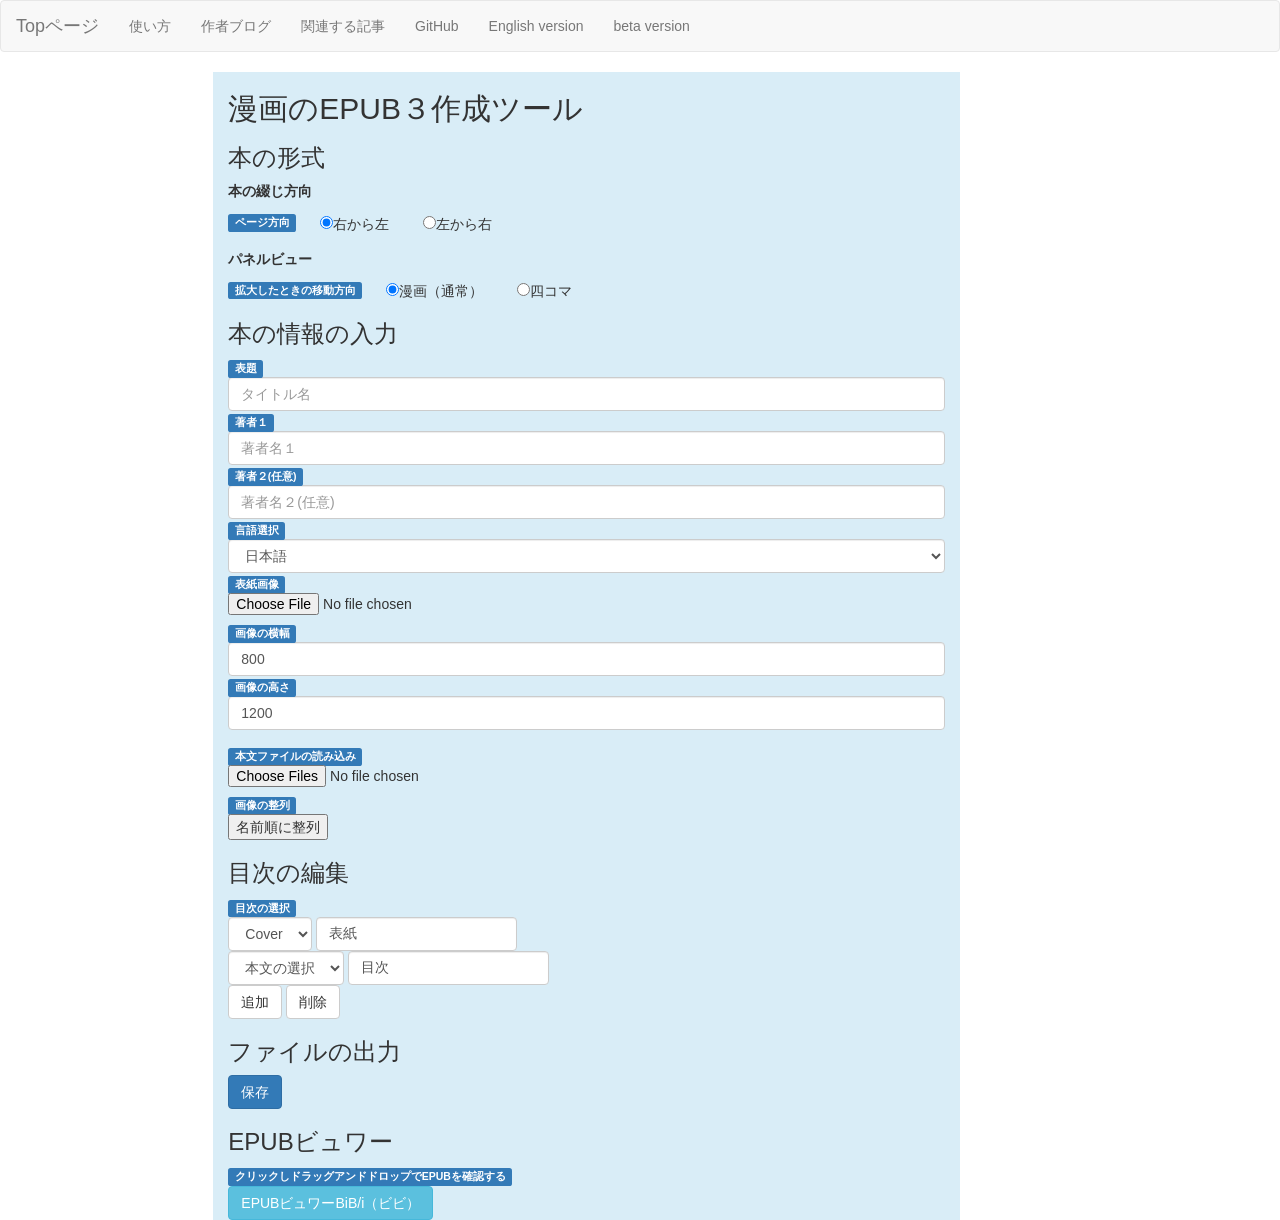
==== index.html @ fa166e29 "add webp." ====
<!DOCTYPE html>
<html lang="ja">

<head prefix="og: http://ogp.me/ns# fb: http://ogp.me/ns/fb# article: http://ogp.me/ns/article#">
  <meta charset="utf-8">
  <meta http-equiv="X-UA-Compatible" content="IE=edge">
  <meta name="viewport" content="width=device-width, initial-scale=1">
  <!--OGP -->
  <meta property="og:title" content="漫画のEPUB作成サイト" />
  <meta property="og:type" content="website" />
  <meta property="og:site_name" content="FixedLayout Epub3.js" />
  <meta property="og:description" content="kobo、bookwalker、Kindle、iBooks向けの漫画のEPUB作成サイト" />
  <link rel="shortcut icon" href="favicon.ico" type="image/vnd.microsoft.icon" />
  <link rel="icon" href="favicon.ico" type="image/vnd.microsoft.icon" />
  <title>FixedLayout Epub3.js</title>
  <!-- BootstrapのCSS読み込み -->
  <link rel="stylesheet" href="https://maxcdn.bootstrapcdn.com/bootstrap/3.3.7/css/bootstrap.min.css"
    integrity="sha384-BVYiiSIFeK1dGmJRAkycuHAHRg32OmUcww7on3RYdg4Va+PmSTsz/K68vbdEjh4u" crossorigin="anonymous">
  <!-- Google tag (gtag.js) -->
  <script async src="https://www.googletagmanager.com/gtag/js?id=UA-93342586-1"></script>
  <script>
    window.dataLayer = window.dataLayer || [];
    function gtag() { dataLayer.push(arguments); }
    gtag('js', new Date());

    gtag('config', 'UA-93342586-1');
  </script>
  <!-- jQuery読み込み -->
  <script defer src="https://code.jquery.com/jquery-1.12.4.min.js"
    integrity="sha256-ZosEbRLbNQzLpnKIkEdrPv7lOy9C27hHQ+Xp8a4MxAQ=" crossorigin="anonymous"></script>
  <!-- BootstrapのJS読み込み -->
  <script defer src="https://maxcdn.bootstrapcdn.com/bootstrap/3.3.7/js/bootstrap.min.js"
    integrity="sha384-Tc5IQib027qvyjSMfHjOMaLkfuWVxZxUPnCJA7l2mCWNIpG9mGCD8wGNIcPD7Txa"
    crossorigin="anonymous"></script>
  <!-- 追加した部分 -->
  <script defer type="text/javascript" src="js/jszip.min.js"></script>
  <script defer type="text/javascript" src="js/FileSaver.js"></script>
  <script defer type="text/javascript" src="js/uuid.js"></script>
  <script defer type="text/javascript" src="js/FixedEpub3.js"></script>
  <script defer type="text/javascript" src="js/vkbeautify.js"></script>
  <script defer type="text/javascript" src="https://cdn.jsdelivr.net/npm/natsort@latest/index.min.js"></script>
</head>

<body>
  <!-- ナビゲーション -->
  <nav class="navbar navbar-default">
    <div class="container-fluid ">
      <div class="navbar-header">
        <button type="button" class="navbar-toggle collapsed" data-toggle="collapse" data-target="#navbarEexample">
          <span class="sr-only">Toggle navigation</span>
          <span class="icon-bar"></span>
          <span class="icon-bar"></span>
          <span class="icon-bar"></span>
        </button>
        <a class="navbar-brand" href="https://kyukyunyorituryo.github.io/">Topページ</a>
      </div>

      <div class="collapse navbar-collapse" id="navbarEexample">
        <ul class="nav navbar-nav">
          <li><a href="./about.html">使い方</a></li>
          <li><a href="http://99nyorituryo.hatenablog.com/">作者ブログ</a></li>
          <li><a href="http://99nyorituryo.hatenablog.com/archive/category/Fixed%20Layout%20EPUB3">関連する記事</a></li>
          <li><a href="https://github.com/kyukyunyorituryo/FixedEpub3JS">GitHub</a></li>
          <li><a href="https://kyukyunyorituryo.github.io/FixedEpub3JS/en/">English version</a></li>
          <li><a href="https://kyukyunyorituryo.github.io/FixedEpub3JS/index_beta.html">beta version</a></li>
        </ul>
      </div>
    </div>
  </nav>
  <div class=" col-sm-2"></div>
  <div id="bg" class="container bg-info col-sm-7">


    <h2>漫画のEPUB３作成ツール</h2>
    <!-- snsボタン -->
    <h3>本の形式</h3>
    <div class="form-group ">
      <p class="control-label"><b>本の綴じ方向</b></p>
      <label class="label label-primary">ページ方向</label>
      <label class="checkbox-inline"><input type="radio" name="radio" id="binding-rtl" value="radio1"
          checked="">右から左</label>
      <label class="checkbox-inline"><input type="radio" name="radio" id="binding-ltr" value="radio2">左から右</label>
    </div>
    <div class="form-group ">
      <p class="control-label"><b>パネルビュー</b></p>
      <label class="label label-primary">拡大したときの移動方向</label>
      <label class="checkbox-inline"><input type="radio" name="radio2" id="panel-h" value="radio3"
          checked="">漫画（通常）</label>
      <label class="checkbox-inline"><input type="radio" name="radio2" id="panel-v" value="radio4">四コマ</label>
    </div>

    <h3>本の情報の入力</h3>
    <div class="form-group ">
      <label class="label label-primary">表題</label>
      <input type="text" class="form-control " id="title" placeholder="タイトル名">

      <label class="label label-primary">著者１</label>
      <input type="text" class="form-control" id="author1" placeholder="著者名１">
      <label class="label label-primary">著者２(任意)</label>
      <input type="text" class="form-control" id="author2" placeholder="著者名２(任意)">
      <!-- 多言語対応-->
      <label class="label label-primary">言語選択</label>
      <select class="form-control" id="LangSelect">
        <option value="zh">中国語</option>
        <option value="en">英語</option>

        <option selected value="ja">日本語</option>
      </select>
      <!-- 多言語対応-->
      <label class="label label-primary">表紙画像</label>
      <input type="file" id="coverfile" name="coverfile" accept="image/png,image/jpeg,image/webp">
      <output id="coverthumb"></output>
      <label class="label label-primary">画像の横幅</label>
      <input type="number" class="form-control" id="imgwidth" min="1" value="800" placeholder="800">
      <label class="label label-primary">画像の高さ</label>
      <input type="number" class="form-control" id="imgheight" min="1" value="1200" placeholder="1200">
    </div>
    <style>
      .thumb {
        height: 75px;
        border: 1px solid #000;
        margin: 10px 5px 0 0;
      }
    </style>
    <div>
      <label class="label label-primary">本文ファイルの読み込み</label>
      <input type="file" id="files" name="files[]" multiple="multiple" accept="image/png,image/jpeg,image/webp">
      <output id="list"></output>
      <label class="label label-primary">画像の整列</label>

      <div><button type=button id="sort">名前順に整列</button></div>

    </div>

    <h3>目次の編集</h3>
    <div id="menu-group">
      <label class="label label-primary">目次の選択</label>
      <form class="form-inline">
        <div class="form-group">
          <label class="sr-only" for="InputSelect">選択</label>
          <select class="form-control" id="InputSelect">
            <option>Cover</option>
          </select>
        </div>
        <div class="form-group">
          <label class="sr-only">目次の書換</label>
          <input type="text" class="form-control" id="covertext" value="表紙" placeholder="目次タイトル">
        </div>
      </form>

      <form class="form-inline" name="formNav">

        <div class="form-group">
          <label class="sr-only" for="InputSelect">選択</label>
          <select class="form-control" id="InputSelect2" name="selectNav">
            <option>本文の選択</option>
          </select>
        </div>
        <div class="form-group">
          <label class="sr-only">目次の書換</label>
          <input type="text" class="form-control" id="navtext1" name="editNav" value="目次" placeholder="目次タイトル">
        </div>
      </form>
    </div>
    <!--目次の追加や削除-->
    <button type="submit" class="btn btn-default" id="addmenu">追加</button>
    <button type="submit" class="btn btn-default" id="removeselect">削除</button>

    <h3>ファイルの出力</h3>

    <button id="demo" class="btn btn-primary">保存</button>
    <h3>EPUBビュワー</h3>
    <label class="label label-primary">クリックしドラッグアンドドロップでEPUBを確認する</label></br>
    <a class="btn btn-info" href="Bibi/bibi/index.html" target="_blank">EPUBビュワーBiB/i（ビビ）</a>
    <span id="status"></span>
    <!-- モーダルの設定です -->
    <div class="modal fade" id="imagemodal" tabindex="-1" role="dialog" aria-labelledby="myModalLabel"
      aria-hidden="true">
      <div class="modal-dialog">
        <div class="modal-content">
          <div class="modal-header">
            <button type="button" class="close" data-dismiss="modal"><span aria-hidden="true">&times;</span><span
                class="sr-only">Close</span></button>
            <h4 class="modal-title" id="myModalLabel">プレビュー</h4>
          </div>

          <div class="modal-body">
            <img src="" id="imagepreview" class="img-responsive">
          </div>
          <div class="modal-footer">
            <button type="button" class="btn btn-default" data-dismiss="modal">Close</button>
          </div>
        </div>
      </div>
    </div><!-- /modal -->
  </div>

</body>

</html>
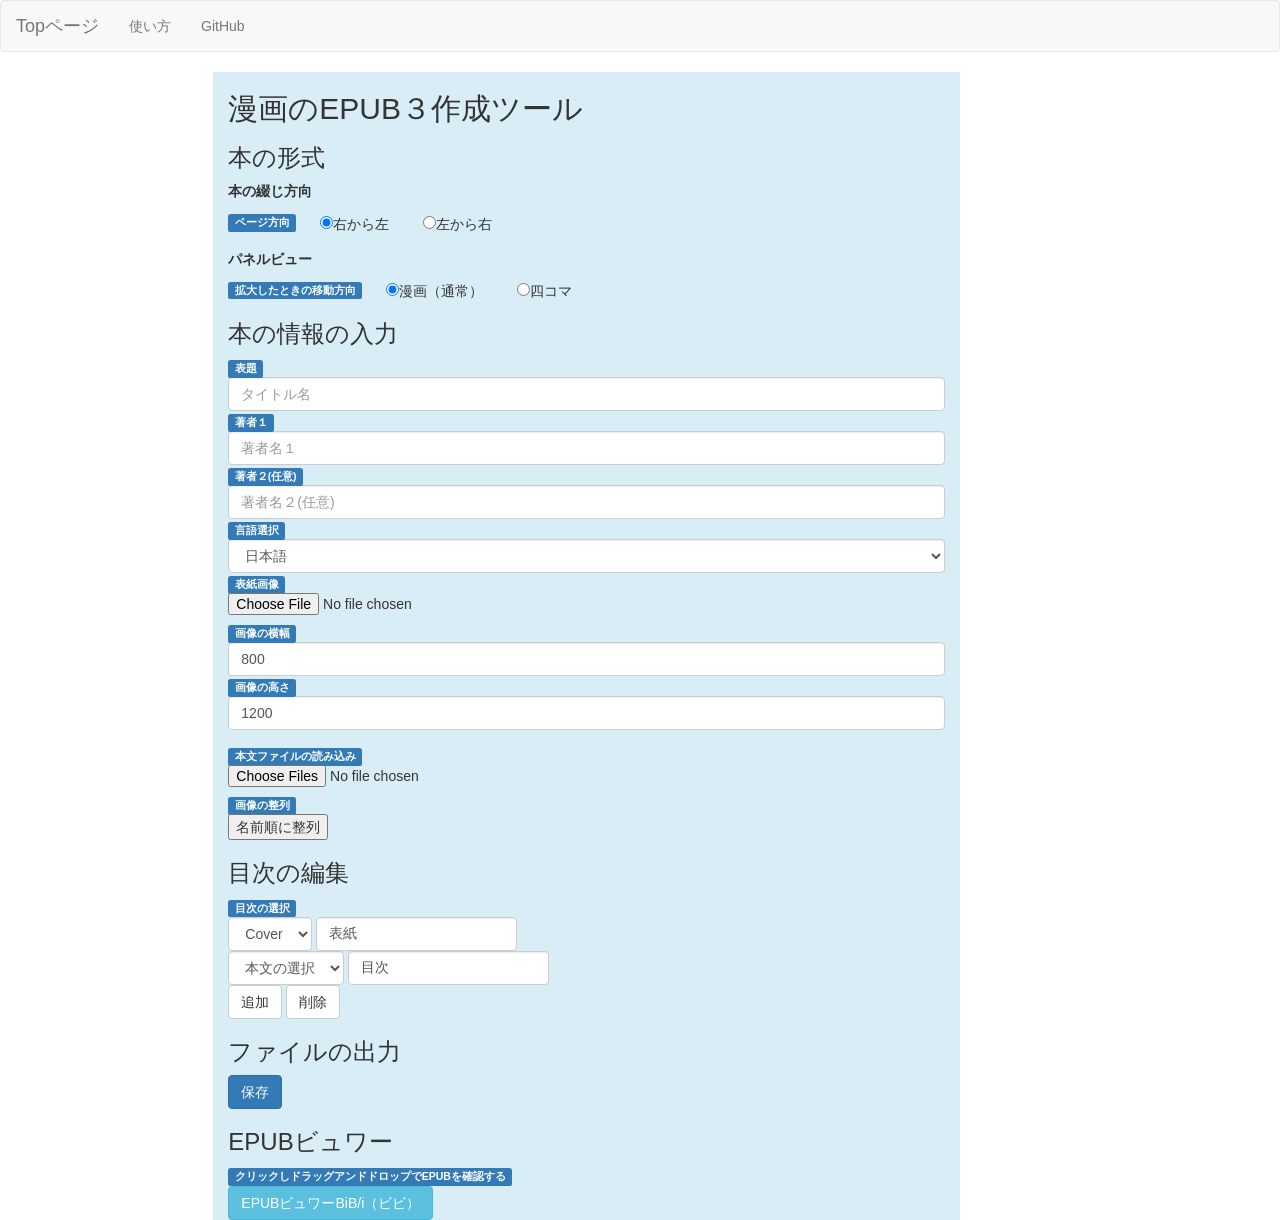
==== commit 1a817740: "convert webp2png." ====
--- a/index.html
+++ b/index.html
@@ -1,29 +1,18 @@
 <!DOCTYPE html>
 <html lang="ja">
 
-<head prefix="og: http://ogp.me/ns# fb: http://ogp.me/ns/fb# article: http://ogp.me/ns/article#">
+<head>
   <meta charset="utf-8">
   <meta http-equiv="X-UA-Compatible" content="IE=edge">
   <meta name="viewport" content="width=device-width, initial-scale=1">
-  <!--OGP -->
-  <meta property="og:title" content="漫画のEPUB作成サイト" />
-  <meta property="og:type" content="website" />
-  <meta property="og:site_name" content="FixedLayout Epub3.js" />
-  <meta property="og:description" content="kobo、bookwalker、Kindle、iBooks向けの漫画のEPUB作成サイト" />
   <link rel="shortcut icon" href="favicon.ico" type="image/vnd.microsoft.icon" />
   <link rel="icon" href="favicon.ico" type="image/vnd.microsoft.icon" />
   <title>FixedLayout Epub3.js</title>
   <!-- BootstrapのCSS読み込み -->
   <link rel="stylesheet" href="https://maxcdn.bootstrapcdn.com/bootstrap/3.3.7/css/bootstrap.min.css"
     integrity="sha384-BVYiiSIFeK1dGmJRAkycuHAHRg32OmUcww7on3RYdg4Va+PmSTsz/K68vbdEjh4u" crossorigin="anonymous">
-  <!-- Google tag (gtag.js) -->
-  <script async src="https://www.googletagmanager.com/gtag/js?id=UA-93342586-1"></script>
   <script>
     window.dataLayer = window.dataLayer || [];
-    function gtag() { dataLayer.push(arguments); }
-    gtag('js', new Date());
-
-    gtag('config', 'UA-93342586-1');
   </script>
   <!-- jQuery読み込み -->
   <script defer src="https://code.jquery.com/jquery-1.12.4.min.js"
@@ -58,18 +47,13 @@
       <div class="collapse navbar-collapse" id="navbarEexample">
         <ul class="nav navbar-nav">
           <li><a href="./about.html">使い方</a></li>
-          <li><a href="http://99nyorituryo.hatenablog.com/">作者ブログ</a></li>
-          <li><a href="http://99nyorituryo.hatenablog.com/archive/category/Fixed%20Layout%20EPUB3">関連する記事</a></li>
-          <li><a href="https://github.com/kyukyunyorituryo/FixedEpub3JS">GitHub</a></li>
-          <li><a href="https://kyukyunyorituryo.github.io/FixedEpub3JS/en/">English version</a></li>
-          <li><a href="https://kyukyunyorituryo.github.io/FixedEpub3JS/index_beta.html">beta version</a></li>
+          <li><a href="https://github.com/coregvy/FixedEpub3JS">GitHub</a></li>
         </ul>
       </div>
     </div>
   </nav>
   <div class=" col-sm-2"></div>
   <div id="bg" class="container bg-info col-sm-7">
-
 
     <h2>漫画のEPUB３作成ツール</h2>
     <!-- snsボタン -->
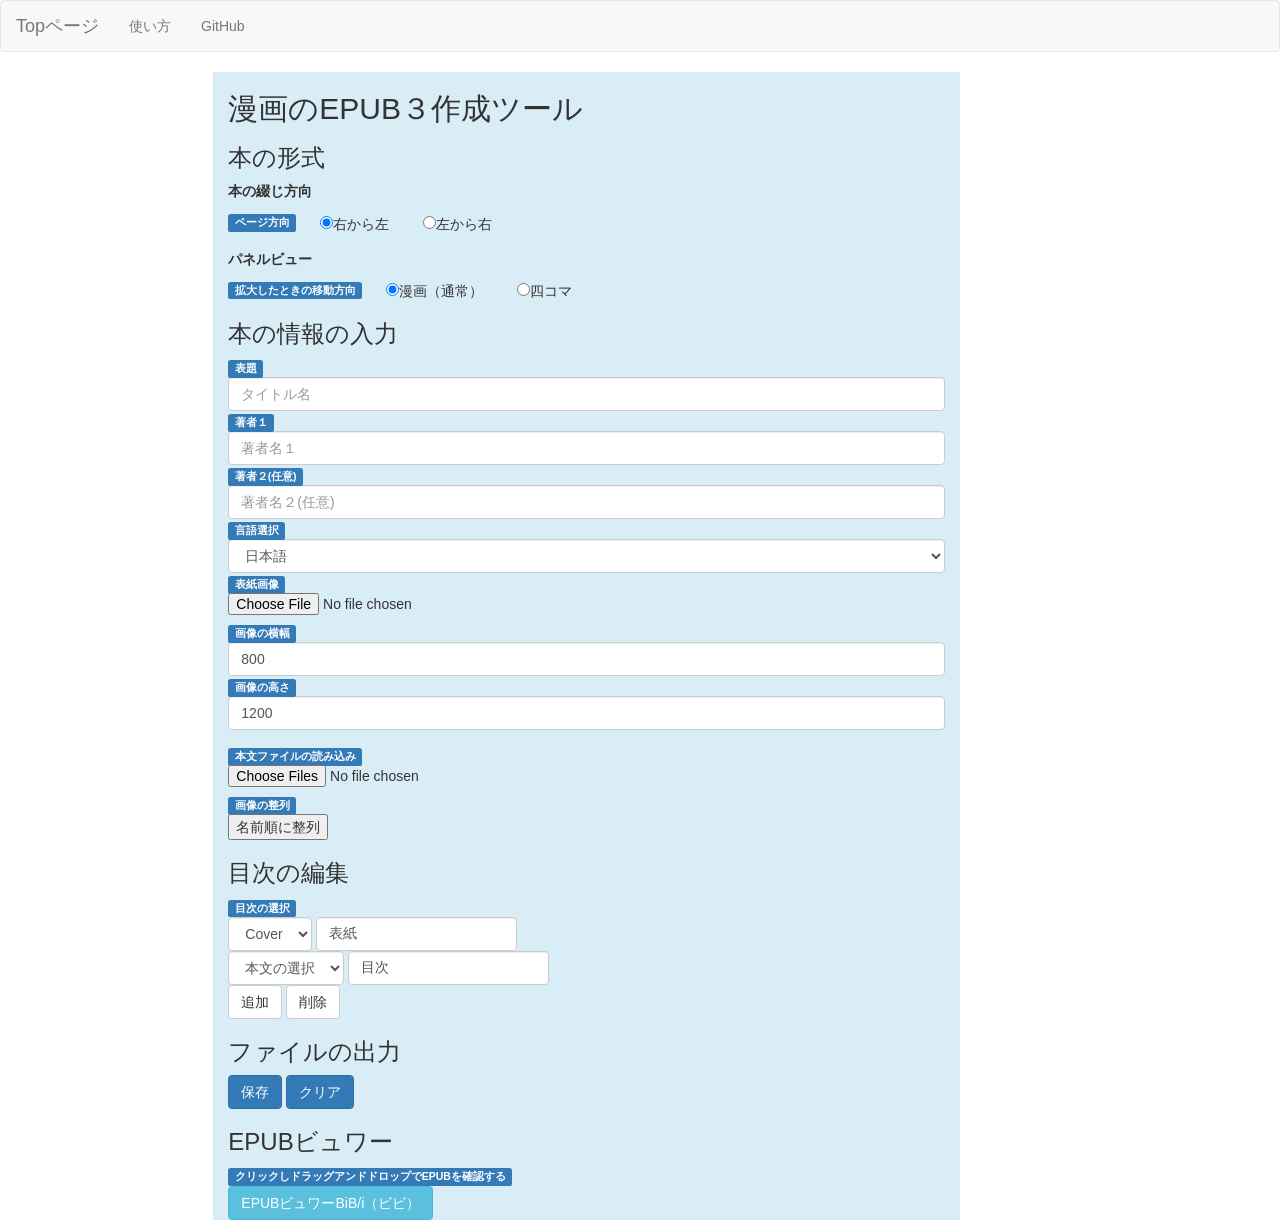
==== commit 00ad00c7: "add clear" ====
--- a/index.html
+++ b/index.html
@@ -153,6 +153,7 @@
     <h3>ファイルの出力</h3>
 
     <button id="demo" class="btn btn-primary">保存</button>
+    <button id="clear" class="btn btn-primary">クリア</button>
     <h3>EPUBビュワー</h3>
     <label class="label label-primary">クリックしドラッグアンドドロップでEPUBを確認する</label></br>
     <a class="btn btn-info" href="Bibi/bibi/index.html" target="_blank">EPUBビュワーBiB/i（ビビ）</a>
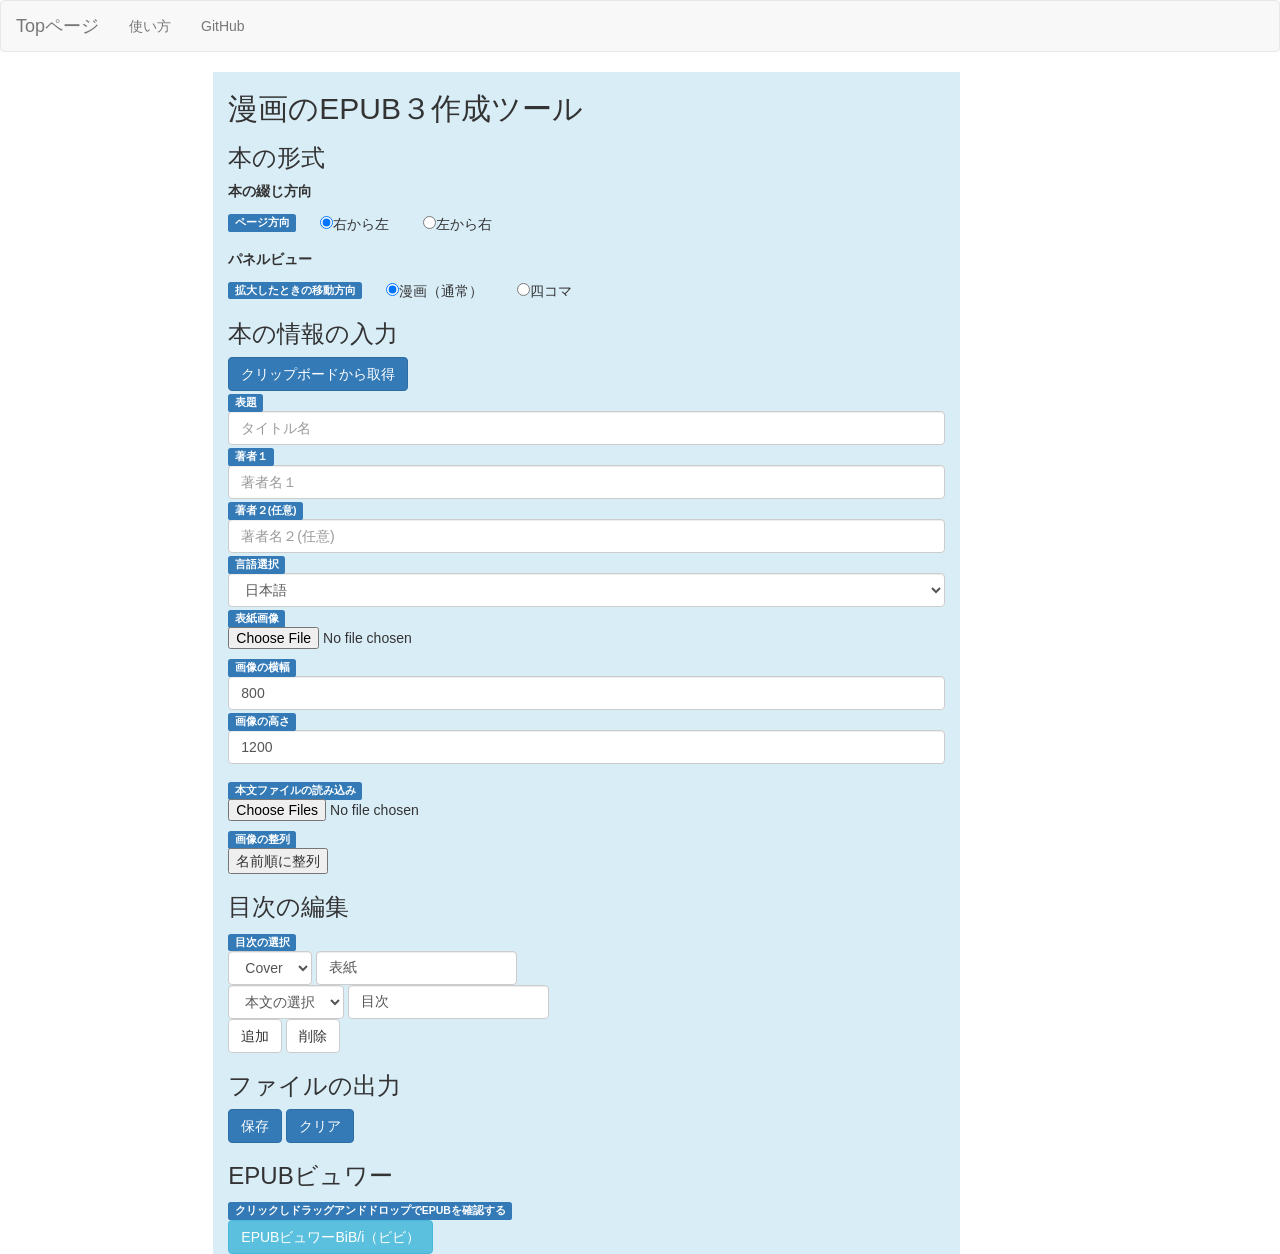
==== commit 14370028: "add cb button." ====
--- a/index.html
+++ b/index.html
@@ -74,6 +74,7 @@
     </div>
 
     <h3>本の情報の入力</h3>
+    <button id="paste" class="btn btn-primary">クリップボードから取得</button>
     <div class="form-group ">
       <label class="label label-primary">表題</label>
       <input type="text" class="form-control " id="title" placeholder="タイトル名">
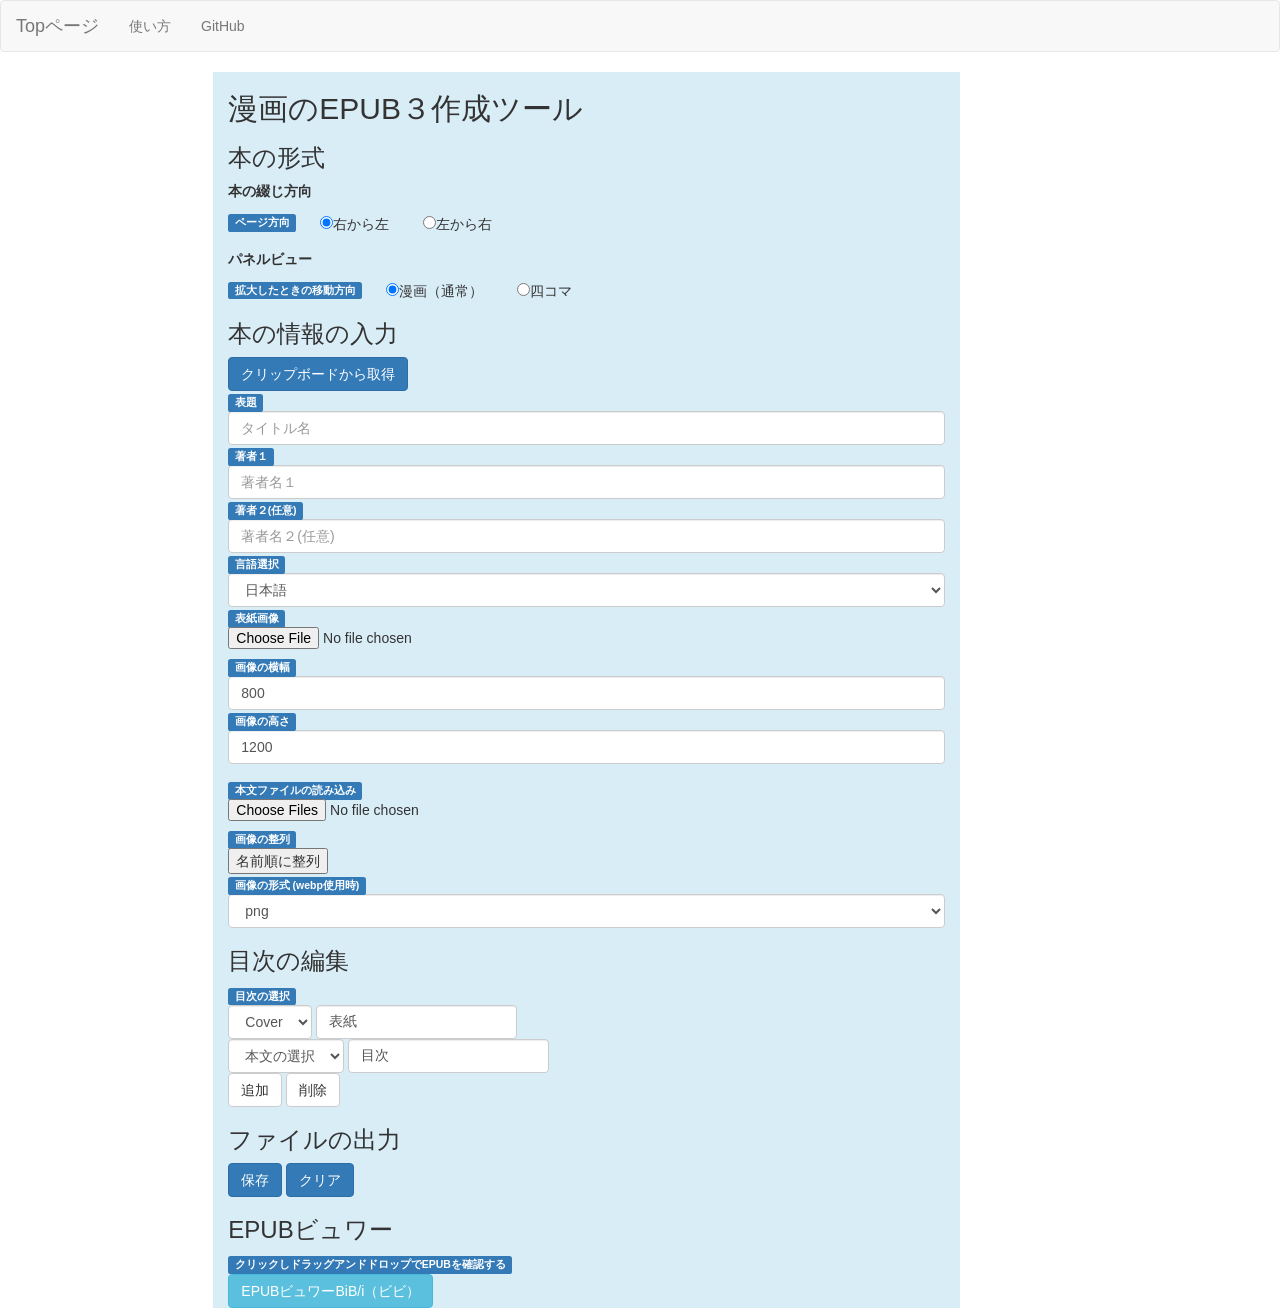
==== commit c988a96f: "type convert" ====
--- a/index.html
+++ b/index.html
@@ -115,6 +115,13 @@
 
       <div><button type=button id="sort">名前順に整列</button></div>
 
+      <div>
+        <label class="label label-primary" for="imgtype">画像の形式 (webp使用時)</label>
+        <select id="imgtype" class="form-control">
+          <option value="image/png">png</option>
+          <option value="image/jpeg">jpg</option>
+        </select>
+      </div>
     </div>
 
     <h3>目次の編集</h3>
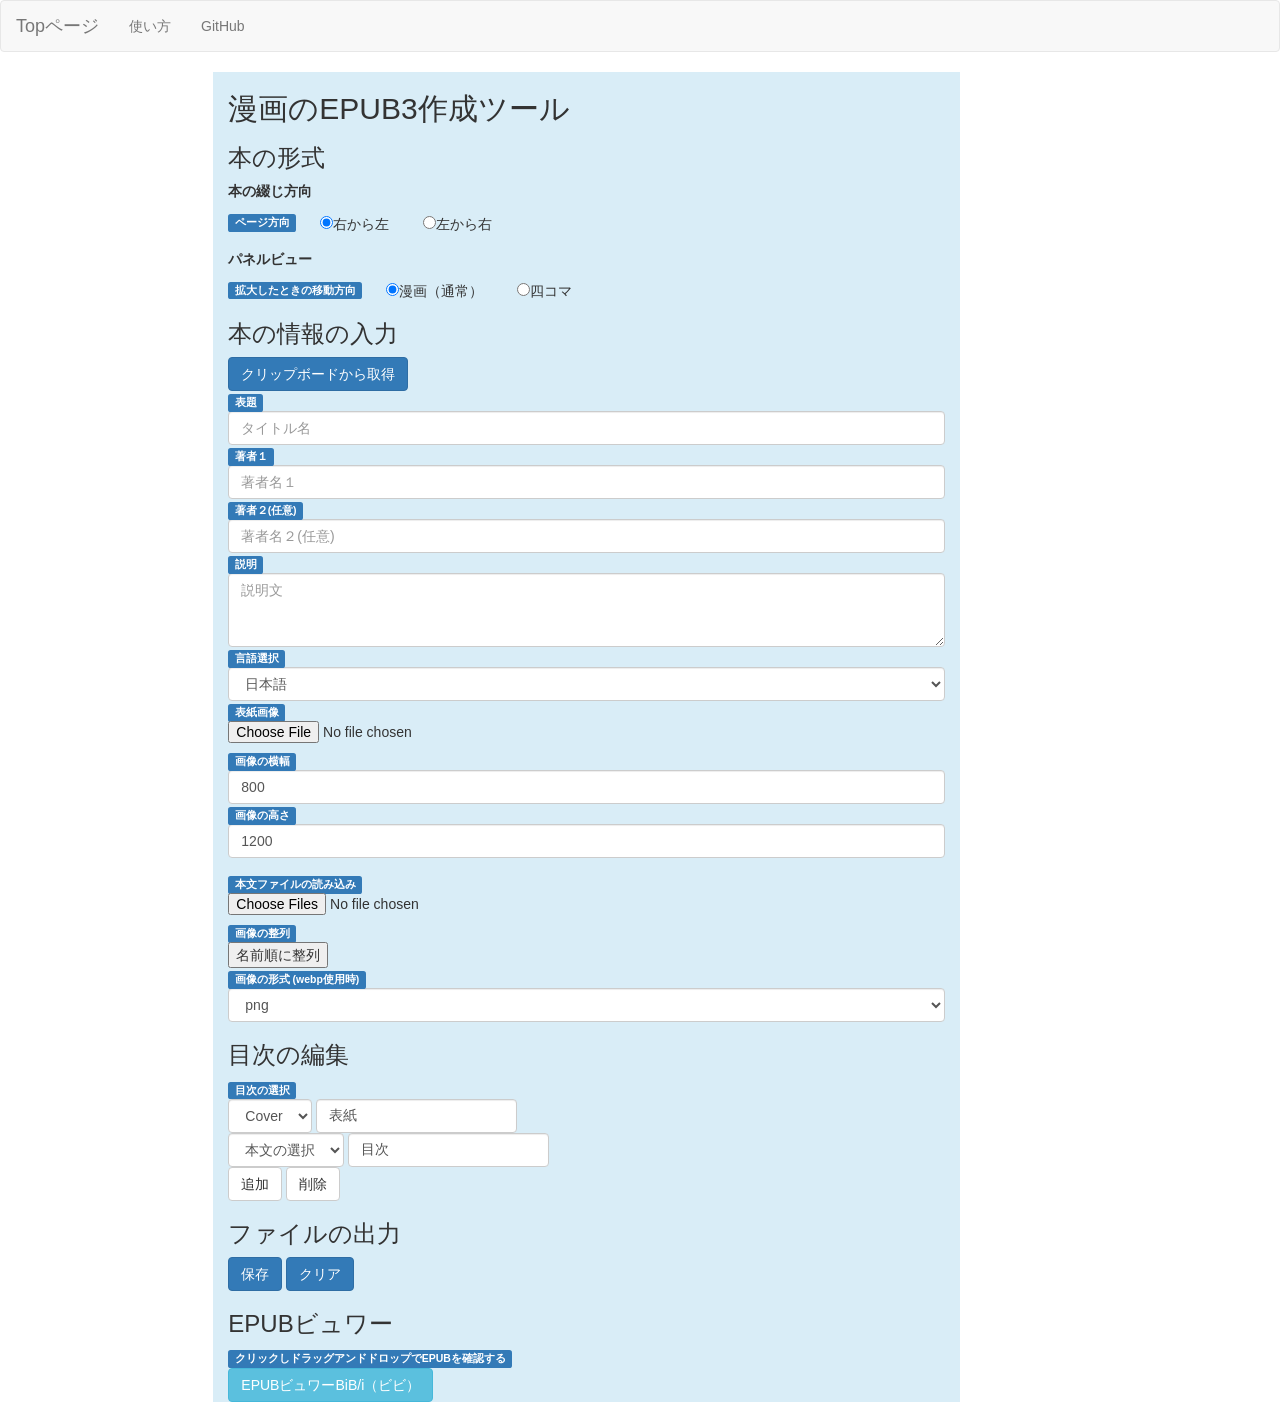
==== commit 59cad046: "update form and add golf(temp)." ====
--- a/index.html
+++ b/index.html
@@ -55,7 +55,7 @@
   <div class=" col-sm-2"></div>
   <div id="bg" class="container bg-info col-sm-7">
 
-    <h2>漫画のEPUB３作成ツール</h2>
+    <h2>漫画のEPUB3作成ツール</h2>
     <!-- snsボタン -->
     <h3>本の形式</h3>
     <div class="form-group ">
@@ -83,12 +83,13 @@
       <input type="text" class="form-control" id="author1" placeholder="著者名１">
       <label class="label label-primary">著者２(任意)</label>
       <input type="text" class="form-control" id="author2" placeholder="著者名２(任意)">
+      <label class="label label-primary" for="description">説明</label>
+      <textarea class="form-control" id="description" rows="3" placeholder="説明文"></textarea>
       <!-- 多言語対応-->
       <label class="label label-primary">言語選択</label>
       <select class="form-control" id="LangSelect">
         <option value="zh">中国語</option>
         <option value="en">英語</option>
-
         <option selected value="ja">日本語</option>
       </select>
       <!-- 多言語対応-->
@@ -174,7 +175,7 @@
           <div class="modal-header">
             <button type="button" class="close" data-dismiss="modal"><span aria-hidden="true">&times;</span><span
                 class="sr-only">Close</span></button>
-            <h4 class="modal-title" id="myModalLabel">プレビュー</h4>
+            <h4 class="modal-title" id="myModalLabel">プレビュー <span id="modal-name"></span></h4>
           </div>
 
           <div class="modal-body">
